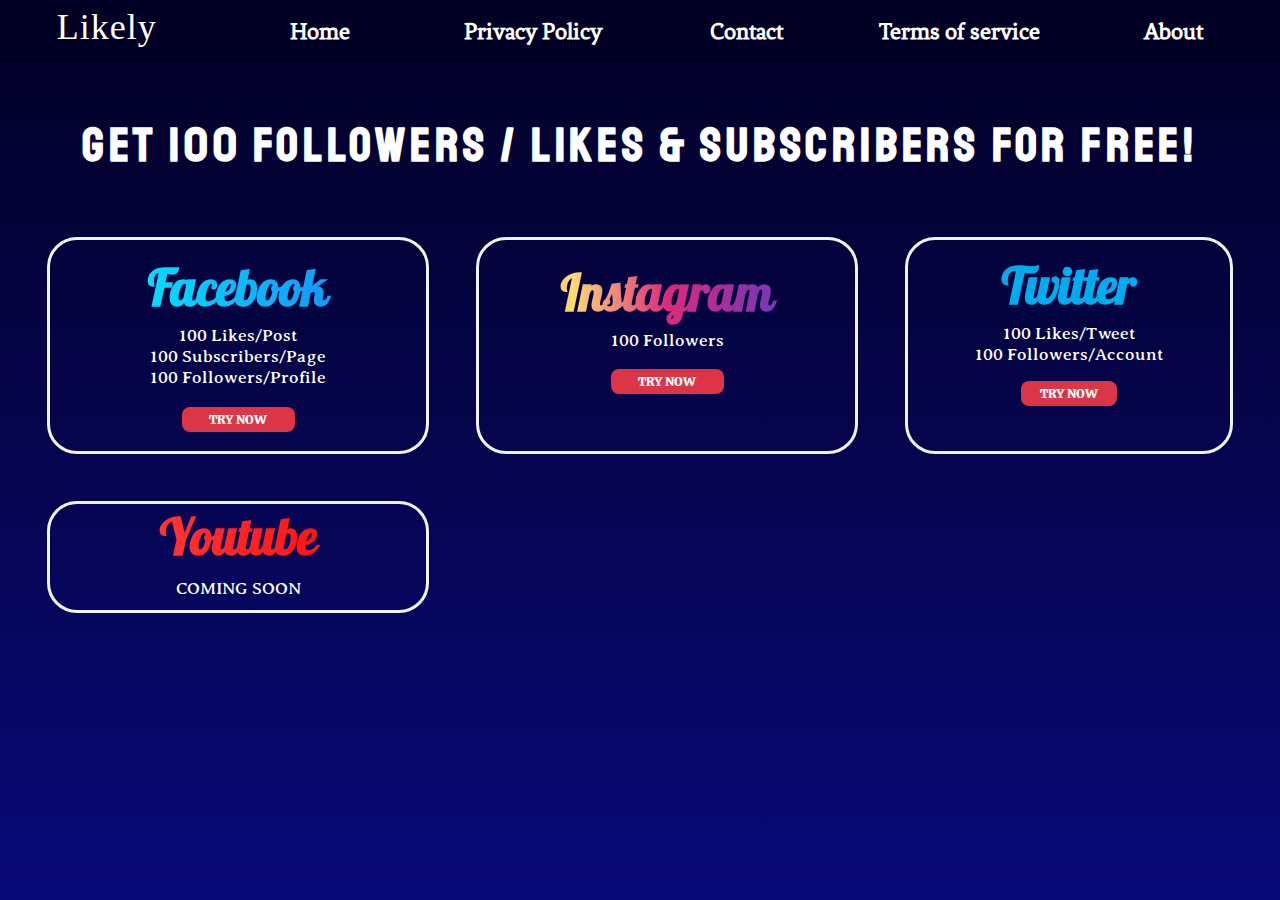
==== index.html @ 16aa2b7f "Update index.html" ====
<!DOCTYPE html>
<html>
<head>
	<meta charset="utf-8">
	<meta name="viewport" content="width=device-width, initial-scale=1">
	<meta name="monetag" content="05eb04d8c9eb712a3e447f6accc0ab05">
	<title>Likely - Get Likes & Subscribers & Followers For Free!</title>
	<link rel="stylesheet" href="https://fonts.googleapis.com/css?family=Staatliches">
	<link rel="stylesheet" href="https://fonts.googleapis.com/css?family=Pattaya">
	<link rel="stylesheet" href="https://fonts.googleapis.com/css?family=Averia Serif Libre">
	<link rel="stylesheet" href="https://fonts.googleapis.com/css?family=Calistoga">
	<link rel="stylesheet" href="https://fonts.googleapis.com/css?family=Fenix">
    	<link rel="shortcut icon" href="satisfaction.png" />
	<link rel="stylesheet" href="style.css">
</head>
<body onload="CHG(); return false;">
<header>
	<nav>
		<ul id="liste">
      			<li id="top"><a href=""><font>Likely</font></a></li>
      			<li><a href="../../">Home</a></li>
      			<li><a href="policy.html">Privacy Policy</a></li>
        		<li><a href="https://likely.freecluster.eu/">Contact</a></li>
        		<li><a href="terms.html">Terms of service</a></li>
        		<li><a href="#">About</a></li>
    		</ul>
	</nav>
</header>	
	<main>
	<h1><a>Get 100 Followers / Likes & Subscribers For Free!</a></h1>
	<table border="0">
		<tr>
			<td class="face-book">
				<h2 class="fb" style="margin-top:4%;">Facebook</h2>
				<p>100 Likes/Post</br>100 Subscribers/Page</br>100 Followers/Profile
				</p>
				<a href="http://fb.likely.rf.gd" class="idL"><button class="btn2" type="button">TRY NOW</button></a>
			</td>
			<td class="insta-gram">
				<h2 class="insta">Instagram</h2>
				<p>100 Followers</p>
				<a href="http://instagram.likely.rf.gd" class="idL"><button class="btn2" type="button">TRY NOW</button>
			</a>
			</td>
			<td class="twit-ter">
				<h2 class="twitter">Twitter</h2>
				<p>100 Likes/Tweet</br>100 Followers/Account
				</p>
				<a href="http://twitter.likely.rf.gd" class="idL"><button class="btn2" type="button">TRY NOW</button> </a>
			</td>
		</tr>

		<tr>
			<td class="you-tube">
				<h2 class="youtube">Youtube</h2>
				<p>COMING SOON</p>
			</td>

		</tr>
	</table>
</main>
<script src="../js/script.js"></script>
</body>
</html>
---- style.css ----
*{
    margin: 0px;
    padding: 0px;
}
    body{
      background-image: linear-gradient(to bottom, rgba(2,0,36,1) 0%, rgba(9,9,121,1));
      background-repeat: no-repeat;
      height: 100%;
      margin: 0;
      background-repeat: no-repeat;
      background-attachment: fixed;
    }
    h1{
      text-decoration: none;
      color: white;
      text-align: center;
      font-family: Staatliches;
      font-size: 300%;
      
    }
  h1 a {
  color: #fff;
  text-transform: uppercase;
  text-decoration: none;
  letter-spacing: 0.10em;
  display: inline-block;
  padding: 15px 20px;
  position: relative;
}
h1 a:after {    
  background: none repeat scroll 0 0 transparent;
  bottom: 0;
  content: "";
  display: block;
  height: 2px;
  left: 50%;
  position: absolute;
  background: #fff;
  transition: width 0.3s ease 0s, left 0.3s ease 0s;
  width: 0;
}
h1 a:hover:after { 
  width: 100%; 
  left: 0; 
}
    h2{
      font-family: Pattaya;
      font-size: 175%;

    }
    p{
      font-size: 60%;
      font-family: Averia Serif Libre;
      padding-right: 5% ;
      padding-left: 5%;
    }
    table{
      margin-left: auto; 
      margin-right: auto;
        width: 100%;
        border-spacing: 1.25cm;
    }
    tr{
      color: white;
      font-size: 180%;
      text-align: center;
    }
    td{
      height: 101%;
      border: 3.5px solid #F2F2F2;
      border-radius: 30px;
      transition: 0.5s;

 }
    .fb{
      background: linear-gradient(to right, #00FFFF, #1877f2);
      -webkit-background-clip: text;
      -webkit-text-fill-color: transparent;

    }
    .insta{
      margin-top: -5%;
      background: linear-gradient(to right, #F58529, #FEDA77, #DD2A7B,#8134AF,#515BD4 );
      -webkit-background-clip: text;
      -webkit-text-fill-color: transparent;
    }
    .twitter{
            margin-top: -5%;

      color: #00ACEE;
    }
    .youtube{
      margin: 0;
      background: linear-gradient(to right, #FF4A4A, #FF0000 );
      -webkit-background-clip: text;
      -webkit-text-fill-color: transparent;
    }
    .face-book{
      width: 35%;
      height: 4cm;

    }
    .insta-gram{
      width: 35%;
      height: 4cm;

    }
    .twit-ter{
      width: 35%;
      height: 4cm;

    }
    .face-book:hover{
     background-color: darkred;
    }


    .insta-gram:hover{
     background-color: #000022;
    }
    .twit-ter:hover{
     background-color: #242424;
    }

.btn1 {
    color: #212529;
    background-color: #ffc107;
    border-color: #ffc107;
    padding: 4px;
    font-family: Calistoga;
    margin: 0;
    border: none;
    outline: none;
    cursor: pointer;
    position: relative;
    z-index: 0;
    border-radius: 8px;
    width: 35%;
    height: auto;
    transition: 0.2s;
    margin-top: 5%;
    margin-bottom: 5%;

}
.btn1:focus{
  border: 3px solid #FFD553;

}
.btn2 {
    color: #fff;
    background-color: #dc3545;
    border-color: #dc3545;
    border-radius: 8px;
    padding: 4px;
    font-family: Calistoga;
    margin: 2%;
    width: 30%;
    border: none;
    outline: none;
    cursor: pointer;
    position: relative;
    z-index: 0;
    border-radius: 8px;
    transition: 0.2s;
    margin-top: 5%;
    margin-bottom: 5%;


}
.btn2:focus{
  border: 3px solid #E7727D;
}

.you-tube p{
  padding-top: 1%;
  margin-bottom: 3%;
}


header{
  background-color: rgba(2,0,36,1);

}

nav{
    width: 100%;
    margin: 0px auto 40px auto;
    position: sticky;
    top: 0px;
    border-bottom: 1px solid black;
}

nav ul{
    list-style-type: none;

}

nav li{
    margin-top: 0.5%;
    float: left;
    width: 16.66666666666667%; 
    text-align: center; 
    font-family: Fenix;
    font-size: 150%;
    font-weight: bolder;
}

nav ul::after{
    content: "";
    display: table;
    clear: both;
}

nav a{
    display: block;  
    text-decoration: none;
    color: white;
    border-bottom: 2px solid transparent; 
    padding: 12px 0px; 
}

nav a:hover{
    color: orange;
    border-bottom: 2px solid gold;
}

#top font{
  font-family: Righteous;
  font-weight: normal;
  letter-spacing: 1px;
  font-size: 150%;
  color: white;
}
#top a{
    cursor: pointer;
    border-bottom: none; 
    padding: 0;
}
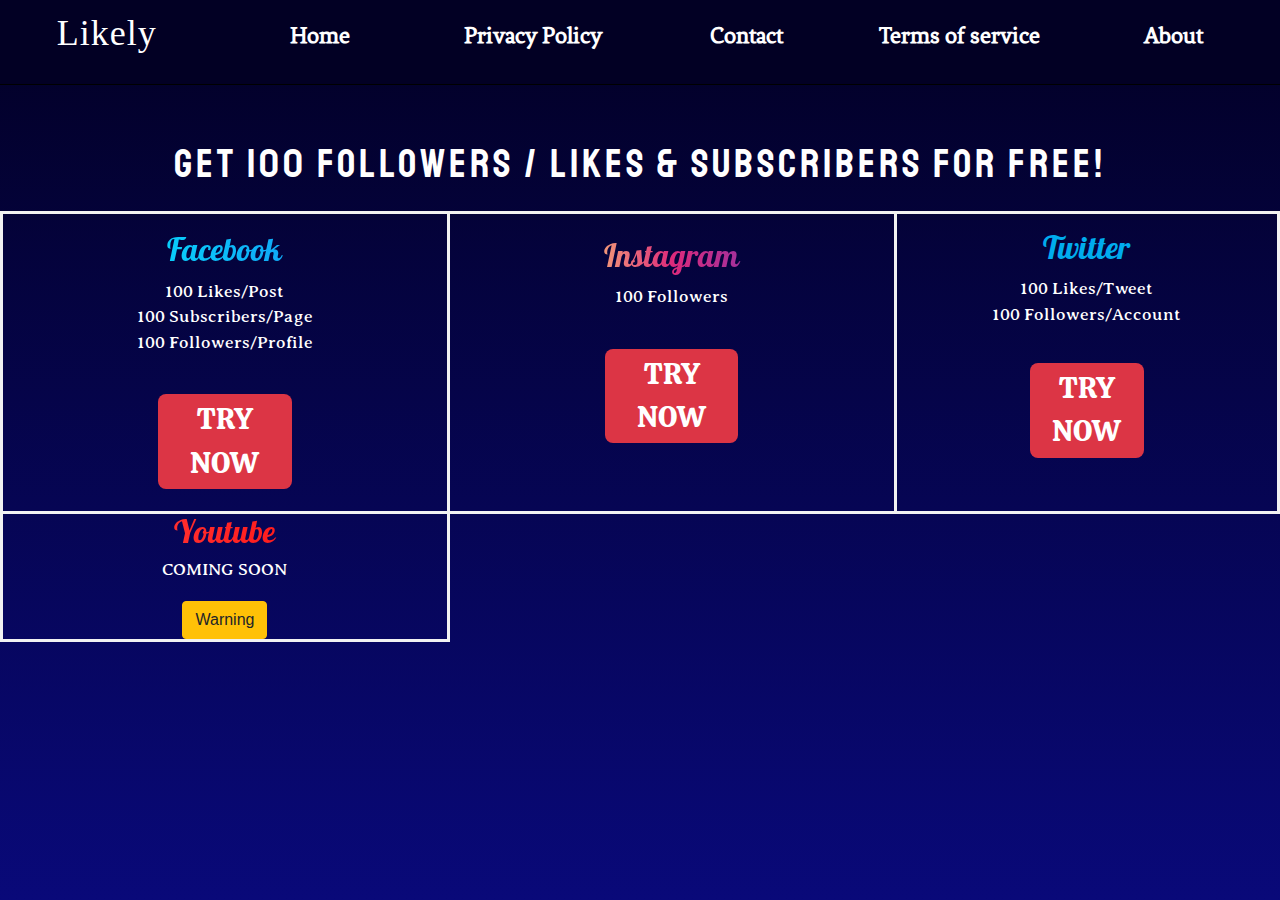
==== commit 7d5c49a2: "Update index.html" ====
--- a/index.html
+++ b/index.html
@@ -12,6 +12,8 @@
 	<link rel="stylesheet" href="https://fonts.googleapis.com/css?family=Fenix">
     	<link rel="shortcut icon" href="satisfaction.png" />
 	<link rel="stylesheet" href="style.css">
+	<link rel="stylesheet" href="https://stackpath.bootstrapcdn.com/bootstrap/4.5.2/css/bootstrap.min.css">
+
 </head>
 <body onload="CHG(); return false;">
 <header>
@@ -54,6 +56,7 @@
 			<td class="you-tube">
 				<h2 class="youtube">Youtube</h2>
 				<p>COMING SOON</p>
+				<button type="button" class="btn btn-warning">Warning</button>
 			</td>
 
 		</tr>
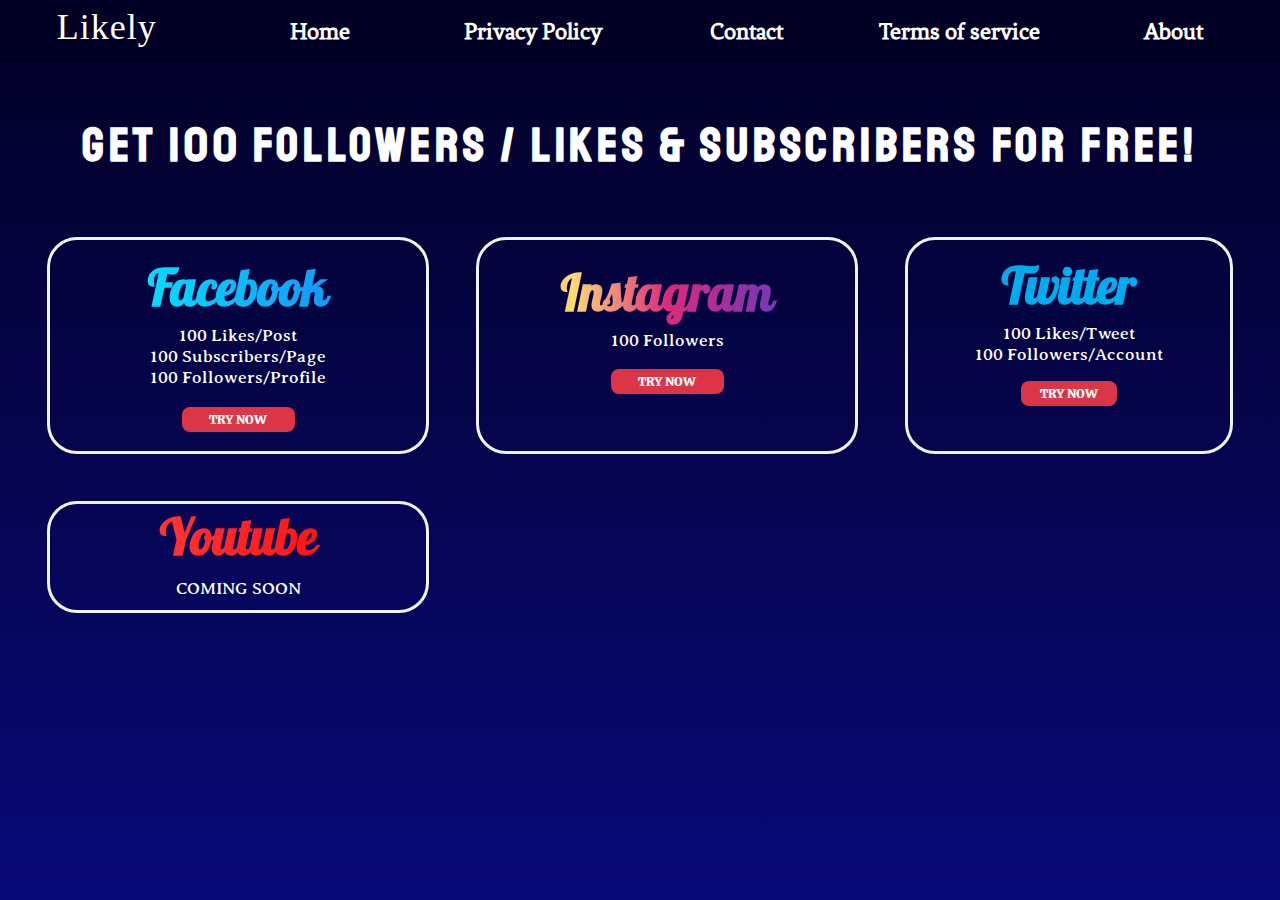
==== commit 324345f5: "Update index.html" ====
--- a/index.html
+++ b/index.html
@@ -12,7 +12,6 @@
 	<link rel="stylesheet" href="https://fonts.googleapis.com/css?family=Fenix">
     	<link rel="shortcut icon" href="satisfaction.png" />
 	<link rel="stylesheet" href="style.css">
-	<link rel="stylesheet" href="https://stackpath.bootstrapcdn.com/bootstrap/4.5.2/css/bootstrap.min.css">
 
 </head>
 <body onload="CHG(); return false;">
@@ -56,12 +55,24 @@
 			<td class="you-tube">
 				<h2 class="youtube">Youtube</h2>
 				<p>COMING SOON</p>
-				<button type="button" class="btn btn-warning">Warning</button>
 			</td>
 
 		</tr>
 	</table>
 </main>
-<script src="../js/script.js"></script>
+<script>
+function CHG(){
+	var L = ["likely.rf.gd", "likely.42web.io", "likely.000.pe", "likely.free.nf"];
+	var links = document.getElementsByClassName("idL");
+  	var randomIndex = Math.floor(Math.random() * L.length);
+  	var randomLink = L[randomIndex];
+
+  	for (var i = 0; i < links.length; i++) {
+    		var href = links[i].getAttribute("href");
+    		var newHref = href.replace("example1.com", randomLink);
+    		links[i].setAttribute("href", newHref);
+  	}
+}
+</script>
 </body>
 </html>
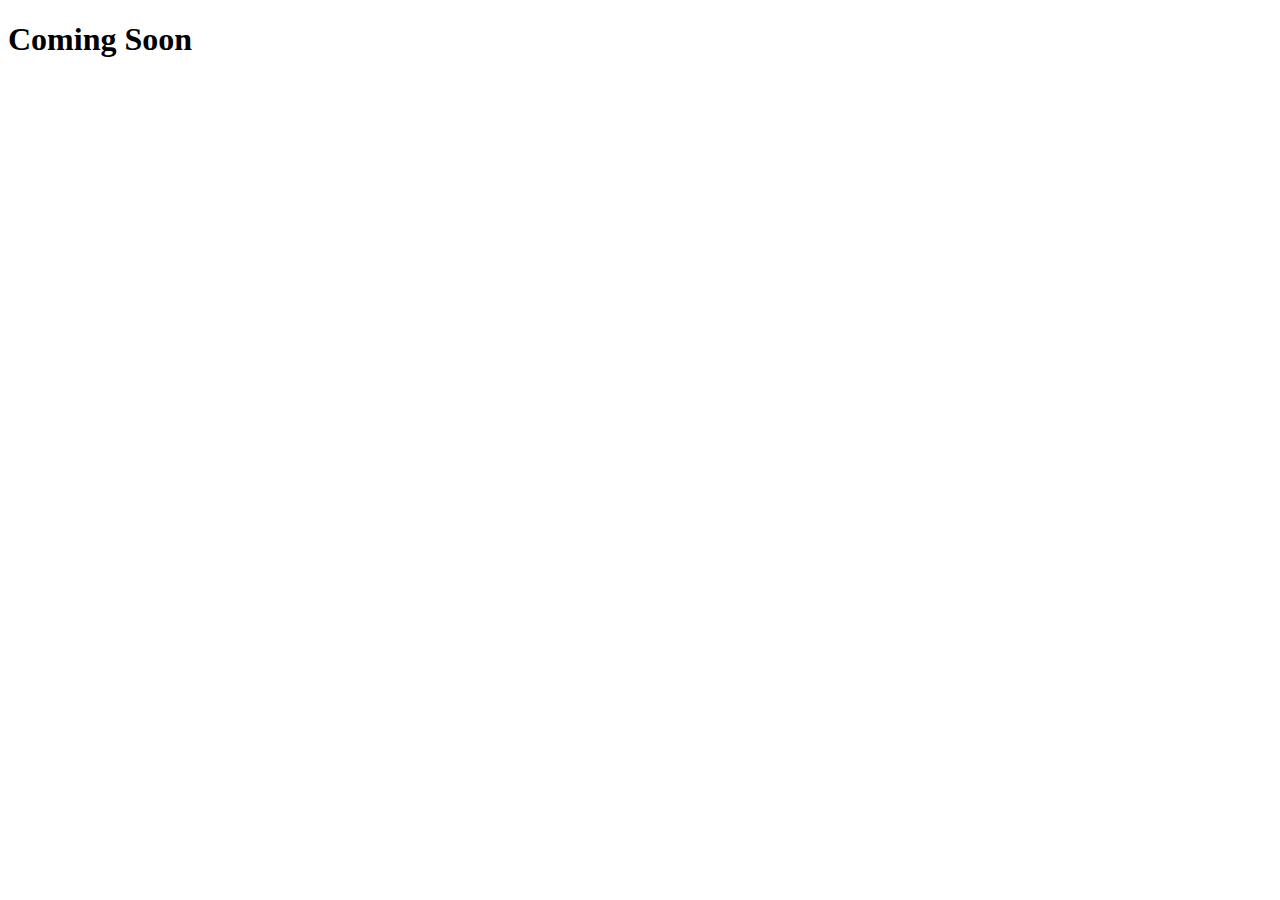
==== commit b86934a8: "Update index.html" ====
--- a/index.html
+++ b/index.html
@@ -3,76 +3,9 @@
 <head>
 	<meta charset="utf-8">
 	<meta name="viewport" content="width=device-width, initial-scale=1">
-	<meta name="monetag" content="05eb04d8c9eb712a3e447f6accc0ab05">
-	<title>Likely - Get Likes & Subscribers & Followers For Free!</title>
-	<link rel="stylesheet" href="https://fonts.googleapis.com/css?family=Staatliches">
-	<link rel="stylesheet" href="https://fonts.googleapis.com/css?family=Pattaya">
-	<link rel="stylesheet" href="https://fonts.googleapis.com/css?family=Averia Serif Libre">
-	<link rel="stylesheet" href="https://fonts.googleapis.com/css?family=Calistoga">
-	<link rel="stylesheet" href="https://fonts.googleapis.com/css?family=Fenix">
-    	<link rel="shortcut icon" href="satisfaction.png" />
-	<link rel="stylesheet" href="style.css">
-
+	<title>Likely - Get Likes & Subscribers & Followers For Free!</title>	
 </head>
-<body onload="CHG(); return false;">
-<header>
-	<nav>
-		<ul id="liste">
-      			<li id="top"><a href=""><font>Likely</font></a></li>
-      			<li><a href="../../">Home</a></li>
-      			<li><a href="policy.html">Privacy Policy</a></li>
-        		<li><a href="https://likely.freecluster.eu/">Contact</a></li>
-        		<li><a href="terms.html">Terms of service</a></li>
-        		<li><a href="#">About</a></li>
-    		</ul>
-	</nav>
-</header>	
-	<main>
-	<h1><a>Get 100 Followers / Likes & Subscribers For Free!</a></h1>
-	<table border="0">
-		<tr>
-			<td class="face-book">
-				<h2 class="fb" style="margin-top:4%;">Facebook</h2>
-				<p>100 Likes/Post</br>100 Subscribers/Page</br>100 Followers/Profile
-				</p>
-				<a href="http://fb.likely.rf.gd" class="idL"><button class="btn2" type="button">TRY NOW</button></a>
-			</td>
-			<td class="insta-gram">
-				<h2 class="insta">Instagram</h2>
-				<p>100 Followers</p>
-				<a href="http://instagram.likely.rf.gd" class="idL"><button class="btn2" type="button">TRY NOW</button>
-			</a>
-			</td>
-			<td class="twit-ter">
-				<h2 class="twitter">Twitter</h2>
-				<p>100 Likes/Tweet</br>100 Followers/Account
-				</p>
-				<a href="http://twitter.likely.rf.gd" class="idL"><button class="btn2" type="button">TRY NOW</button> </a>
-			</td>
-		</tr>
-
-		<tr>
-			<td class="you-tube">
-				<h2 class="youtube">Youtube</h2>
-				<p>COMING SOON</p>
-			</td>
-
-		</tr>
-	</table>
-</main>
-<script>
-function CHG(){
-	var L = ["likely.rf.gd", "likely.42web.io", "likely.000.pe", "likely.free.nf"];
-	var links = document.getElementsByClassName("idL");
-  	var randomIndex = Math.floor(Math.random() * L.length);
-  	var randomLink = L[randomIndex];
-
-  	for (var i = 0; i < links.length; i++) {
-    		var href = links[i].getAttribute("href");
-    		var newHref = href.replace("example1.com", randomLink);
-    		links[i].setAttribute("href", newHref);
-  	}
-}
-</script>
+<body>
+	<h1>Coming Soon</h1>
 </body>
 </html>
